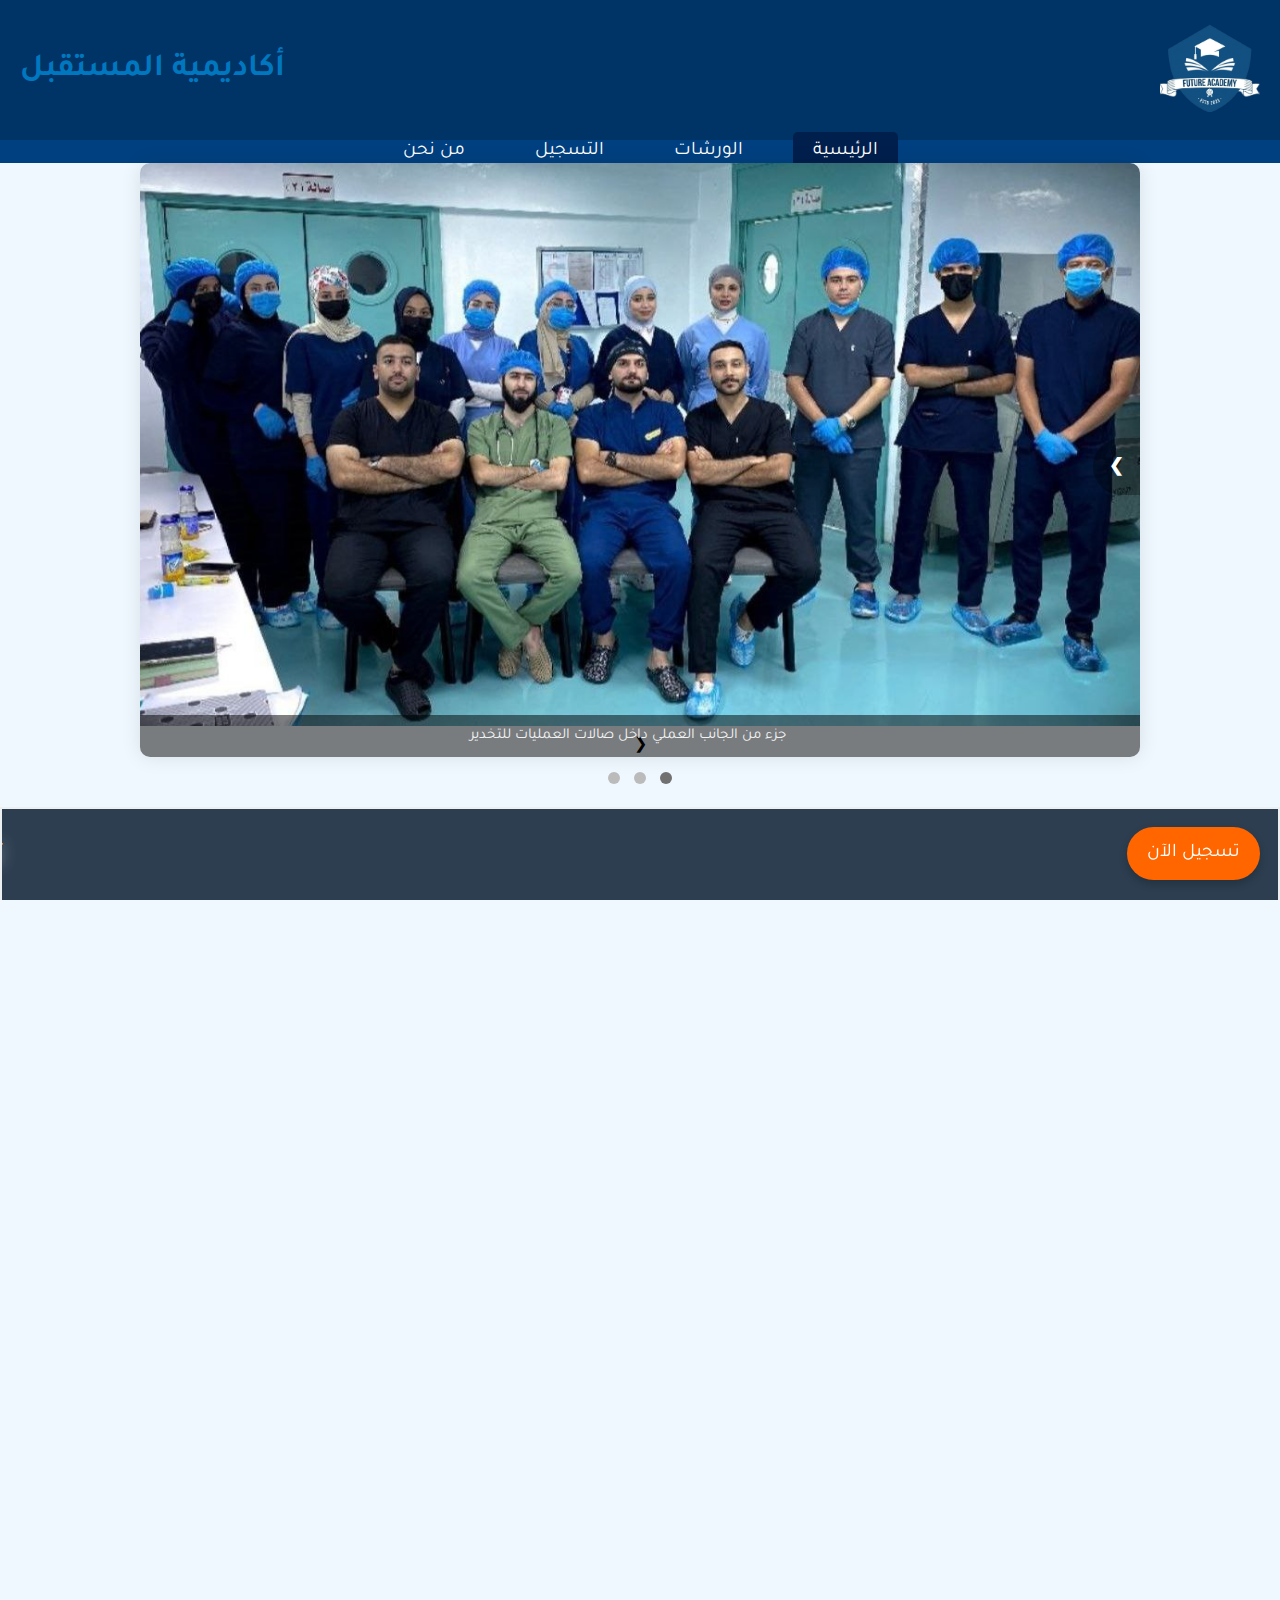
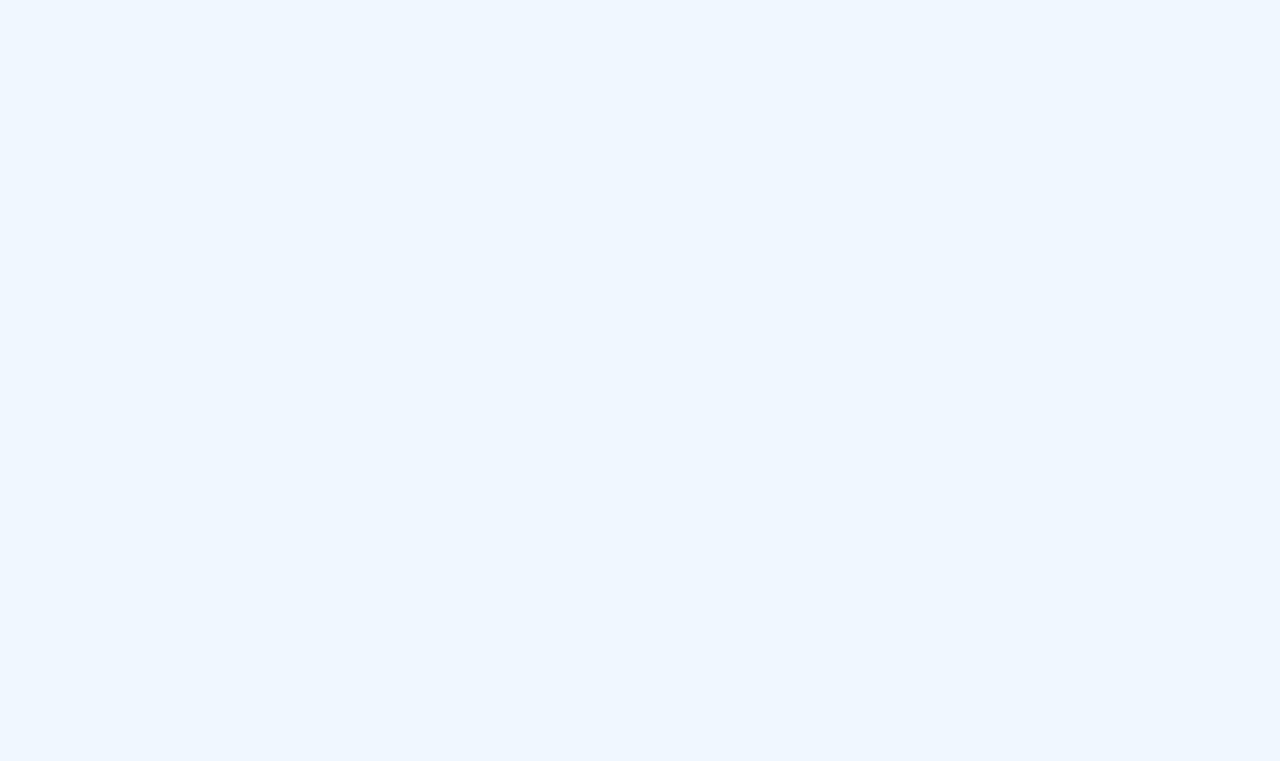
==== index.html @ 9b04c7a3 "Update and rename الرئيسية.html to index.html" ====
<!DOCTYPE html>
<html lang="ar">
<head>
    <meta charset="UTF-8">
    <meta name="viewport" content="width=device-width, initial-scale=1.0">
    <title>الرئيسية - أكاديمية المستقبل</title>
    <link rel="stylesheet" href="styles.css">
    <link href="https://fonts.googleapis.com/css2?family=Tajawal:wght@400;700&display=swap" rel="stylesheet">
</head>
<body>
    <header class="header">
        <div class="logo-container">
            <img src="logo.png" alt="شعار أكاديمية المستقبل" class="logo">
        </div>
        <div class="title-container">
            <h1>أكاديمية المستقبل</h1>
        </div>
    </header>

    <nav class="nav">
        <ul>
            <li><a href="file:///C:/Users/%D8%AD%D9%8A%D8%AF%D8%B1%D8%B1/Desktop/fu/%D8%A7%D9%84%D8%B1%D8%A6%D9%8A%D8%B3%D9%8A%D8%A9.html" class="active">الرئيسية</a></li>
            <li><a href="file:///C:/Users/%D8%AD%D9%8A%D8%AF%D8%B1%D8%B1/Desktop/fu/%D8%A7%D9%84%D9%88%D8%B1%D8%B4%D8%A7%D8%AA.html">الورشات</a></li>
            <li><a href="file:///C:/Users/%D8%AD%D9%8A%D8%AF%D8%B1%D8%B1/Desktop/fu/%D8%A7%D9%84%D8%AA%D8%B3%D8%AC%D9%8A%D9%84.html">التسجيل</a></li>
            <li><a href="file:///C:/Users/%D8%AD%D9%8A%D8%AF%D8%B1%D8%B1/Desktop/fu/%D9%85%D9%86_%D9%86%D8%AD%D9%86.html">من نحن</a></li>
        </ul>
    </nav>

    <main>
        <!-- عرض الشرائح -->
        <div class="fu-slideshow-container">
            <div class="fu-slide fu-fade">
                <img src="image1.jpg" alt="صورة 1">
                <div class="fu-caption"> جزء من الجانب العملي داخل صالات العمليات للتخدير</div>
            </div>
        
            <div class="fu-slide fu-fade">
                <img src="image2.jpg" alt="صورة 2">
                <div class="fu-caption">الجانب النضري للتخدير</div>
            </div>
        
            <div class="fu-slide fu-fade">
                <img src="image3.jpg" alt="صورة 3">
                <div class="fu-caption">جزء من الجانب العملي للأشعة</div>
            </div>
        
            <a class="fu-prev" onclick="fuPlusSlides(-1)">&#10094;</a>
            <a class="fu-next" onclick="fuPlusSlides(1)">&#10095;</a>
        </div>
        
        <div class="fu-dots-container">
            <span class="fu-dot" onclick="fuCurrentSlide(1)"></span>
            <span class="fu-dot" onclick="fuCurrentSlide(2)"></span>
            <span class="fu-dot" onclick="fuCurrentSlide(3)"></span>
        </div>
        <div class="news-ticker">
            <p>آخر الأخبار: أكاديمية المستقبل تعلن عن دورات جديدة في مجال التخدير والاشعة. لا تفوتوا الفرصة!</p>
        </div>

        <!-- قسم النشاطات -->
        <section class="activities">
            <h2>نشاطات الأكاديمية</h2>
            <div class="activity-grid">
                <div class="activity-item">
                    <img src="activity1.jpg" alt="نشاط 1">
                    <p>الجانب العملي لطلاب التخدير</p>
                </div>
                <div class="activity-item">
                    <img src="activity2.jpg" alt="نشاط 2">
                    <p>محاضرة حول الأشعة السينية</p>
                </div>
                <div class="activity-item">
                    <img src="activity3.jpg" alt="نشاط 3">
                    <p>ورشة عمل في الإسعافات الأولية</p>
                </div>
                <div class="activity-item">
                    <img src="activity4.jpg" alt="نشاط 4">
                    <p>تسليم الشهادات للدورات</p>
                </div>
                <div class="activity-item">
                    <img src="activity5.jpg" alt="نشاط 5">
                    <p>الجانب النظري للدورات</p>
                </div>
                <div class="activity-item">
                    <img src="activity6.jpg" alt="نشاط 6">
                    <p>ورشات تطوير المهارات الطبية</p>
                </div>
            </div>
        </section>
    </main>

    <!-- زر التسجيل العائم -->
    <a href="https://forms.gle/YTL8Lm4GUCnbDDei7" class="floating-button">تسجيل الآن</a>

    <footer class="footer">
        <p>تواصل معنا:</p>
        <div class="social-icons">
            <a href="https://www.instagram.com/future_teamftad?utm_source=ig_web_button_share_sheet&igsh=ZDNlZDc0MzIxNw==" target="_blank">
                <img src="instagram.png" alt="Instagram" class="social-icon">
            </a>
            <a href="https://t.me/FA_Support1" target="_blank">
                <img src="telegram.png" alt="Telegram" class="social-icon">
            </a>
            <a href="https://wa.me/9647774483995
            " target="_blank">
                <img src="whatsapp.png" alt="WhatsApp" class="social-icon">
            </a>
            <a href="https://www.facebook.com/profile.php?id=61561963521721" target="_blank">
                <img src="facebook.png" alt="Facebook" class="social-icon">
            </a>
        </div>
        <p>جميع الحقوق محفوظة لأكاديمية المستقبل</p>
    </footer>
    
    <script src="script1.js"></script>
</body>
</html>
---- styles.css ----
/* تنسيق عام */
body {
    margin: 0;
    padding: 0;
    font-family: 'Arial', sans-serif;
    direction: rtl;
    background-color: #f4f4f4;
    text-align: center;
}

/* تنسيق الهيدر */
.header {
    background-color: #003366;
    color: white;
    padding: 20px;
    display: flex;
    justify-content: space-between;
    align-items: center;
}

.logo {
    width: 100px;
}

.title-container h1 {
    margin: 0;
}

/* تنسيق القائمة */
.nav ul {
    list-style: none;
    padding: 0;
    margin: 0;
    background-color: #004080;
    display: flex;
    justify-content: center;
}

.nav ul li {
    margin: 0 15px;
}

.nav ul li a {
    color: white;
    text-decoration: none;
    font-size: 1.2em;
    padding: 10px 20px;
    transition: background-color 0.3s ease;
}

.nav ul li a:hover {
    background-color: #003366;
    border-radius: 5px;
}

/* انميشن يثبت على الصفحة الرئيسية */
.nav ul li a.active {
    background-color: #001f4d;
    border-radius: 5px;
}
/* إعدادات عرض الشرائح */
.slideshow-container {
    max-width: 1000px;
    position: relative;
    margin: auto;
}

.slides {
    display: none;
}

.slides img {
    width: 100%;
    height: auto;
}

.fade {
    animation-name: fade;
    animation-duration: 1.5s;
}

@keyframes fade {
    from { opacity: 0.4 }
    to { opacity: 1 }
}

/* النقاط */
.dot {
    height: 15px;
    width: 15px;
    margin: 0 2px;
    background-color: #bbb;
    border-radius: 50%;
    display: inline-block;
    transition: background-color 0.6s ease;
}

.active {
    background-color: rgb(8, 115, 255); /* لون النقطة النشطة */
}

.dot:hover {
    background-color: #717171;
}

/* تنسيق النشاطات */
.activities {
    margin: 40px 0;
}

.activities h2 {
    margin-bottom: 20px;
    color: #003366;
}

.activity-grid {
    display: grid;
    grid-template-columns: repeat(3, 1fr);
    gap: 20px;
    padding: 0 20px;
}

.activity-item {
    background-color: white;
    border-radius: 10px;
    padding: 10px;
    box-shadow: 0 4px 8px rgba(0, 0, 0, 0.1);
    transition: transform 0.3s ease, box-shadow 0.3s ease;
}

.activity-item:hover {
    transform: translateY(-10px);
    box-shadow: 0 8px 16px rgba(0, 0, 0, 0.2);
}

.activity-item img {
    width: 100%;
    border-radius: 10px;
}

.activity-item p {
    margin: 10px 0 0;
    color: #333;
    font-size: 1em;
}

/* زر التسجيل العائم */
.floating-button {
    position: fixed;
    bottom: 20px;
    right: 20px;
    background-color: #ff6600;
    color: white;
    padding: 15px 20px;
    border-radius: 50px;
    text-decoration: none;
    font-size: 1.2em;
    box-shadow: 0 4px 8px rgba(0, 0, 0, 0.2);
    transition: transform 0.3s ease, background-color 0.3s ease;
}

.floating-button:hover {
    background-color: #e65c00;
    transform: scale(1.1);
}

/* تنسيق الفوتر */
.footer {
    background-color: #003366;
    color: white;
    padding: 10px;
    margin-top: 40px;
}
/* تنسيق عام */
body {
    margin: 0;
    padding: 0;
    font-family: 'Arial', sans-serif;
    direction: rtl;
    background-color: #f4f4f4;
    text-align: center;
}

/* تنسيق الهيدر */
.header {
    background-color: #003366;
    color: white;
    padding: 20px;
    display: flex;
    justify-content: space-between;
    align-items: center;
}

.logo {
    width: 100px;
}

.title-container h1 {
    margin: 0;
}

/* تنسيق القائمة */
.nav ul {
    list-style: none;
    padding: 0;
    margin: 0;
    background-color: #004080;
    display: flex;
    justify-content: center;
}

.nav ul li {
    margin: 0 15px;
}

.nav ul li a {
    color: white;
    text-decoration: none;
    font-size: 1.2em;
    padding: 10px 20px;
    transition: background-color 0.3s ease;
}

.nav ul li a:hover {
    background-color: #003366;
    border-radius: 5px;
}

/* انميشن يثبت على الصفحة الورشات */
.nav ul li a.active {
    background-color: #001f4d;
    border-radius: 5px;
}

/* تنسيق الورشات */
.workshops h2 {
    margin: 40px 0;
    color: #003366;
}

.workshop-grid {
    display: grid;
    grid-template-columns: repeat(2, 1fr);
    gap: 20px;
    padding: 0 20px;
}

.workshop-item {
    background-color: white;
    border-radius: 10px;
    padding: 10px;
    box-shadow: 0 4px 8px rgba(0, 0, 0, 0.1);
    transition: transform 0.3s ease, box-shadow 0.3s ease;
}

.workshop-item:hover {
    transform: translateY(-10px);
    box-shadow: 0 8px 16px rgba(0, 0, 0, 0.2);
}

.workshop-item img {
    width: 100%;
    border-radius: 10px;
}

.main-button {
    margin-top: 10px;
    padding: 10px 20px;
    font-size: 1em;
    background-color: #ff6600;
    color: white;
    border: none;
    border-radius: 5px;
    cursor: pointer;
    transition: background-color 0.3s ease;
}

.main-button:hover {
    background-color: #e65c00;
}

.extra-buttons {
    display: none;
    margin-top: 10px;
}

.extra-buttons button {
    display: block;
    margin: 5px 0;
    padding: 10px;
    background-color: #004080;
    color: white;
    border: none;
    border-radius: 5px;
    cursor: pointer;
    transition: background-color 0.3s ease;
}

.extra-buttons button:hover {
    background-color: #003366;
}

/* زر التسجيل العائم */
.floating-button {
    position: fixed;
    bottom: 20px;
    right: 20px;
    background-color: #ff6600;
    color: white;
    padding: 15px 20px;
    border-radius: 50px;
    text-decoration: none;
    font-size: 1.2em;
    box-shadow: 0 4px 8px rgba(0, 0, 0, 0.2);
    transition: transform 0.3s ease, background-color 0.3s ease;
}

.floating-button:hover {
    background-color: #e65c00;
    transform: scale(1.1);
}

/* تنسيق الفوتر */
.footer {
    background-color: #003366;
    color: white;
    padding: 10px;
    margin-top: 40px;
}
/* تنسيق عام */
body {
    margin: 0;
    padding: 0;
    font-family: 'Arial', sans-serif;
    direction: rtl;
    background-color: #f4f4f4;
    text-align: center;
}

/* تنسيق الهيدر */
.header {
    background-color: #003366;
    color: white;
    padding: 20px;
    display: flex;
    justify-content: space-between;
    align-items: center;
}

.logo {
    width: 100px;
}

.title-container h1 {
    margin: 0;
}

/* تنسيق القائمة */
.nav ul {
    list-style: none;
    padding: 0;
    margin: 0;
    background-color: #004080;
    display: flex;
    justify-content: center;
}

.nav ul li {
    margin: 0 15px;
}

.nav ul li a {
    color: white;
    text-decoration: none;
    font-size: 1.2em;
    padding: 10px 20px;
    transition: background-color 0.3s ease;
}

.nav ul li a:hover {
    background-color: #003366;
    border-radius: 5px;
}

/* انميشن يثبت على الصفحة من نحن */
.nav ul li a.active {
    background-color: #001f4d;
    border-radius: 5px;
}

/* تنسيق قسم "من نحن" */
.about-us {
    margin: 40px auto;
    max-width: 800px;
    background-color: white;
    padding: 20px;
    box-shadow: 0 4px 8px rgba(0, 0, 0, 0.1);
    border-radius: 10px;
}

.about-us p {
    font-size: 1.2em;
    line-height: 1.6;
    margin-bottom: 20px;
}

.academy-logo, .syndicate-logo {
    width: 150px;
    margin: 10px;
}

/* تنسيق قسم التواصل الاجتماعي */
.social-media {
    margin-top: 40px;
}

.social-icons {
    display: flex;
    justify-content: center;
    gap: 20px;
}

.social-icon {
    width: 50px;
    transition: transform 0.3s ease;
}

.social-icon:hover {
    transform: scale(1.2);
}

/* تنسيق الفوتر */
.footer {
    background-color: #003366;
    color: white;
    padding: 10px;
    margin-top: 40px;
}
/* تنسيق عام */
body {
    margin: 0;
    padding: 0;
    font-family: 'Arial', sans-serif;
    direction: rtl;
    background-color: #f4f4f4;
    text-align: center;
}

/* تنسيق الهيدر */
.header {
    background-color: #003366;
    color: white;
    padding: 20px;
    display: flex;
    justify-content: space-between;
    align-items: center;
}

.logo {
    width: 100px;
}

.title-container h1 {
    margin: 0;
}

/* تنسيق القائمة */
.nav ul {
    list-style: none;
    padding: 0;
    margin: 0;
    background-color: #004080;
    display: flex;
    justify-content: center;
}

.nav ul li {
    margin: 0 15px;
}

.nav ul li a {
    color: white;
    text-decoration: none;
    font-size: 1.2em;
    padding: 10px 20px;
    transition: background-color 0.3s ease;
}

.nav ul li a:hover {
    background-color: #003366;
    border-radius: 5px;
}

/* انميشن يثبت على الصفحة التسجيل */
.nav ul li a.active {
    background-color: #001f4d;
    border-radius: 5px;
}

/* تنسيق قسم التسجيل */
.registration {
    margin: 40px auto;
    max-width: 800px;
    background-color: white;
    padding: 20px;
    box-shadow: 0 4px 8px rgba(0, 0, 0, 0.1);
    border-radius: 10px;
}

.registration h2 {
    color: #003366;
}

.image-gallery {
    display: flex;
    justify-content: space-around;
    gap: 20px;
    margin-bottom: 20px;
}

.image-item {
    position: relative;
    width: 30%;
}

.course-image {
    width: 100%;
    border-radius: 10px;
    transition: transform 0.3s ease;
}

.image-item:hover .course-image {
    transform: scale(1.05);
}

.image-details {
    display: none;
    position: absolute;
    top: 0;
    left: 0;
    right: 0;
    bottom: 0;
    background-color: rgba(0, 0, 0, 0.7);
    color: white;
    padding: 10px;
    border-radius: 10px;
    text-align: center;
    font-size: 1.2em;
    transition: opacity 0.3s ease;
    opacity: 0;
}

/* إظهار التفاصيل عند تمرير الماوس */
.image-item:hover .image-details {
    display: block;
    opacity: 1;
}

/* تنسيق زر التسجيل */
.register-button {
    display: inline-block;
    padding: 15px 30px;
    font-size: 1.5em;
    background-color: #ff6600;
    color: white;
    border: none;
    border-radius: 5px;
    text-decoration: none;
    transition: background-color 0.3s ease, transform 0.3s ease;
    margin-top: 20px;
}

.register-button:hover {
    background-color: #e65c00;
    transform: scale(1.1);
}

/* تنسيق قسم التواصل الاجتماعي */
.footer {
    background-color: #003366;
    color: white;
    padding: 10px;
    margin-top: 40px;
}

.social-icons {
    display: flex;
    justify-content: center;
    gap: 20px;
}

.social-icon {
    width: 40px;
    transition: transform 0.3s ease;
}

.social-icon:hover {
    transform: scale(1.2);
}
/* تصميم الشريط الإخباري */
.news-ticker {
    background-color: #2c3e50; /* لون خلفية داكنة */
    color: white;
    overflow: hidden;
    white-space: nowrap;
    box-sizing: border-box;
    border: 2px solid #ecf0f1; /* حدود بلون فاتح */
    padding: 10px 0; /* تباعد داخلي */
    position: relative;
    direction: rtl; /* لتناسب الكتابة من اليمين إلى اليسار */
}

/* تصميم النص المتحرك */
.news-ticker p {
    display: inline-block;
    padding-right: 100%; /* بدء التحريك من اليسار */
    animation: ticker 20s linear infinite; /* حركة مستمرة */
    font-size: 24px; /* حجم الخط */
    color: #f1c40f; /* لون النص الواضح */
    text-shadow: 0 0 15px rgba(255, 255, 255, 0.9); /* تأثير الإشعاع الأبيض */
    font-family: 'Arial', sans-serif; /* خط سهل القراءة */
}

/* حركة النص من اليسار إلى اليمين */
@keyframes ticker {
    0% {
        transform: translateX(-100%); /* بدء من اليسار */
    }
    100% {
        transform: translateX(100%); /* التحرك إلى اليمين */
    }
}

:root {
    --primary-color: #0077be;
    --secondary-color: #00a86b;
    --background-color: #f0f8ff;
    --text-color: #333;
    --error-color: #ff4136;
}

body, html {
    margin: 0;
    padding: 0;
    font-family: 'Tajawal', sans-serif;
    background-color: var(--background-color);
    height: 100%;
    overflow: hidden;
}

.container {
    display: flex;
    justify-content: center;
    align-items: center;
    height: 100vh;
    position: relative;
    z-index: 1;
}

.search-box {
    background-color: rgba(255, 255, 255, 0.9);
    padding: 2rem;
    border-radius: 1rem;
    box-shadow: 0 10px 25px rgba(0, 0, 0, 0.1);
    width: 90%;
    max-width: 500px;
    text-align: center;
}

h1 {
    color: var(--primary-color);
    margin-bottom: 0.5rem;
}

.subtitle {
    color: var(--text-color);
    margin-bottom: 1.5rem;
}

.search-input {
    display: flex;
    margin-bottom: 1rem;
}

input {
    flex-grow: 1;
    padding: 0.75rem;
    border: 2px solid var(--primary-color);
    border-radius: 2rem 0 0 2rem;
    font-size: 1rem;
}

.search-btn {
    background-color: var(--primary-color);
    color: white;
    border: none;
    padding: 0.75rem 1.5rem;
    font-size: 1rem;
    cursor: pointer;
    border-radius: 0 2rem 2rem 0;
    transition: all 0.3s ease;
    display: flex;
    align-items: center;
}

.search-btn:hover {
    background-color: var(--secondary-color);
}

.search-icon {
    width: 20px;
    height: 20px;
    border: 2px solid white;
    border-radius: 50%;
    position: relative;
    margin-right: 10px;
    transition: all 0.3s ease;
}

.search-icon::after {
    content: '';
    position: absolute;
    top: 20px;
    right: -7px;
    width: 2px;
    height: 10px;
    background-color: white;
    transform: rotate(45deg);
    transition: all 0.3s ease;
}

.search-btn:hover .search-icon {
    transform: scale(1.2);
}

.result-box {
    margin-top: 1rem;
    padding: 1rem;
    border-radius: 0.5rem;
    text-align: right;
}

.success {
    background-color: rgba(0, 168, 107, 0.2);
    border: 1px solid var(--secondary-color);
}

.error {
    background-color: rgba(255, 65, 54, 0.2);
    border: 1px solid var(--error-color);
}

.checkmark, .xmark {
    display: inline-block;
    width: 22px;
    height: 22px;
    margin-left: 10px;
}

.checkmark {
    border-radius: 50%;
    stroke-width: 2;
    stroke: var(--secondary-color);
    stroke-miterlimit: 10;
    box-shadow: inset 0 0 0 var(--secondary-color);
    animation: fill-checkmark .4s ease-in-out .4s forwards, scale-checkmark .3s ease-in-out .9s both;
}

.checkmark__check {
    transform-origin: 50% 50%;
    stroke-dasharray: 48;
    stroke-dashoffset: 48;
    animation: stroke-checkmark .3s cubic-bezier(0.65, 0, 0.45, 1) .8s forwards;
}

.xmark {
    border-radius: 50%;
    stroke-width: 2;
    stroke: var(--error-color);
    stroke-miterlimit: 10;
    box-shadow: inset 0 0 0 var(--error-color);
    animation: fill-xmark .4s ease-in-out .4s forwards, scale-xmark .3s ease-in-out .9s both;
}

.xmark__x {
    transform-origin: 50% 50%;
    stroke-dasharray: 48;
    stroke-dashoffset: 48;
    animation: stroke-xmark .3s cubic-bezier(0.65, 0, 0.45, 1) .8s forwards;
}

@keyframes fill-checkmark {
    100% { box-shadow: inset 0 0 0 30px var(--secondary-color); }
}

@keyframes scale-checkmark {
    0%, 100% { transform: none; }
    50% { transform: scale3d(1.1, 1.1, 1); }
}

@keyframes stroke-checkmark {
    100% { stroke-dashoffset: 0; }
}

@keyframes fill-xmark {
    100% { box-shadow: inset 0 0 0 30px var(--error-color); }
}

@keyframes scale-xmark {
    0%, 100% { transform: none; }
    50% { transform: scale3d(1.1, 1.1, 1); }
}

@keyframes stroke-xmark {
    100% { stroke-dashoffset: 0; }
}
body {
    overflow-y: auto; /* السماح بالتمرير العمودي */
}
    .fu-slideshow-container {
        max-width: 1000px;
        position: relative;
        margin: auto;
        box-shadow: 0 0 20px rgba(0,0,0,0.1);
        border-radius: 10px;
        overflow: hidden;
    }
    
    .fu-slide {
        display: none;
    }
    
    .fu-slide img {
        width: 100%;
        height: auto;
    }
    
  .fu-next {
        cursor: pointer;
        position: absolute;
        top: 50%;
        width: auto;
        margin-top: -22px;
        padding: 16px;
        color: white;
        font-weight: bold;
        font-size: 18px;
        transition: 0.6s ease;
        border-radius: 0 200px 200px 0;
        user-select: none;
        background-color: rgba(0,0,0,0.3);
    }
    
    .fu-next {
        right: 0;
        border-radius: 200px 0 0 200px;
    }
    
    .fu-prev:hover, .fu-next:hover {
        background-color: rgba(0,0,0,0.8);
    }
    
    .fu-caption {
        color: #f2f2f2;
        font-size: 15px;
        padding: 12px;
        position: absolute;
        bottom: 0;
        width: 100%;
        text-align: center;
        background-color: rgba(0,0,0,0.5);
    }
    
    .fu-dots-container {
        text-align: center;
        padding: 15px 0;
    }
    
    .fu-dot {
        cursor: pointer;
        height: 12px;
        width: 12px;
        margin: 0 5px;
        background-color: #bbb;
        border-radius: 50%;
        display: inline-block;
        transition: background-color 0.6s ease;
    }
    
    .fu-active, .fu-dot:hover {
        background-color: #717171;
    }
    
    .fu-fade {
        animation-name: fu-fade;
        animation-duration: 1.5s;
    }
    
    @keyframes fu-fade {
        from {opacity: .4}
        to {opacity: 1}
    }
    .subscribe-btn {
        display: inline-block;
        padding: 10px 20px;
        background-color: #4CAF50;
        color: white;
        text-decoration: none;
        border-radius: 5px;
        font-weight: bold;
        margin-top: 10px;
        transition: background-color 0.3s;
    }
    
    .subscribe-btn:hover {
        background-color: #45a049;
    }
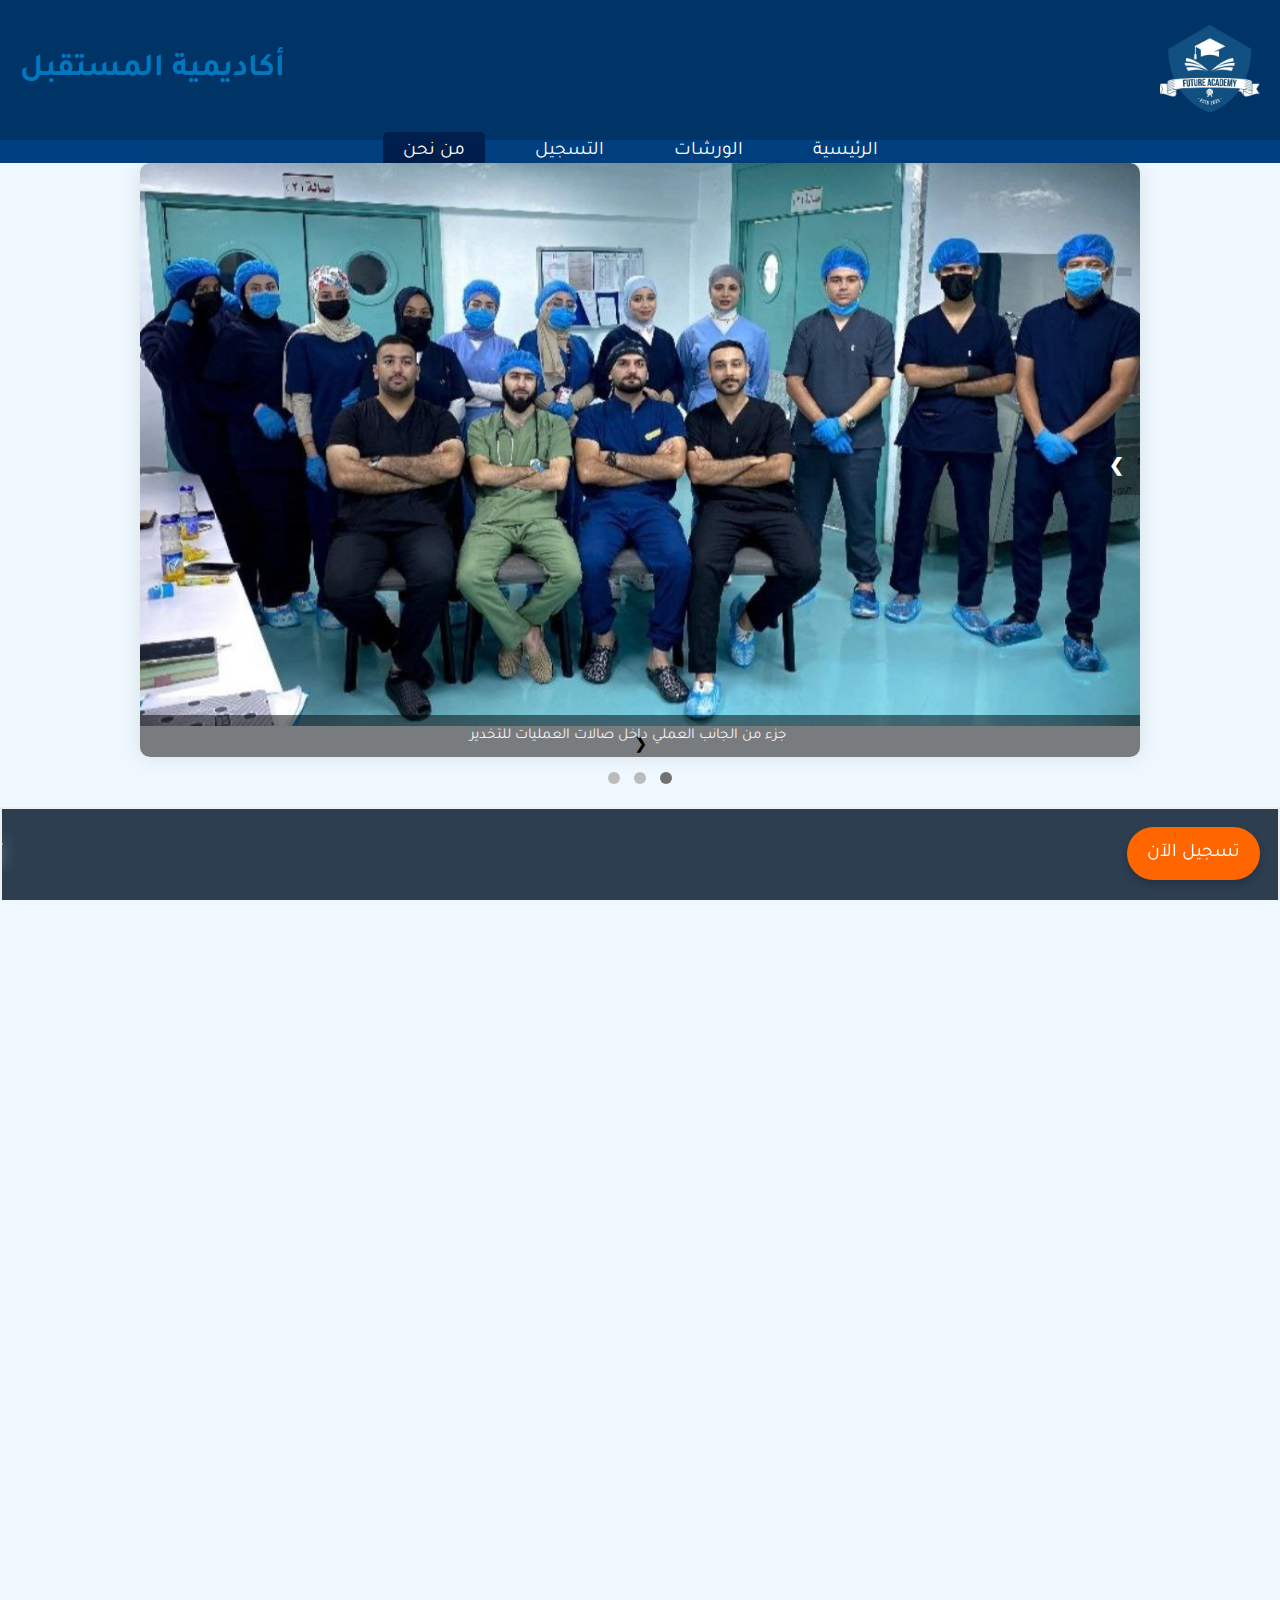
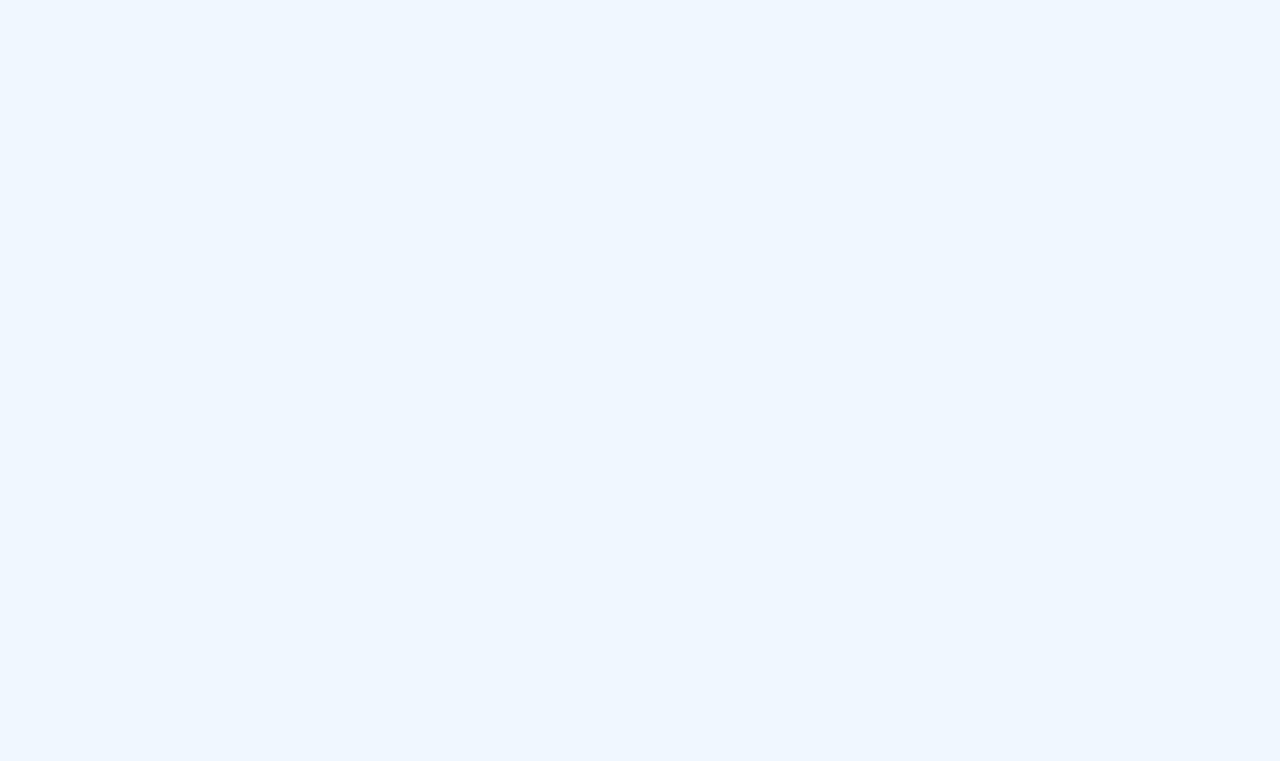
==== commit 69172b72: "Update index.html" ====
--- a/index.html
+++ b/index.html
@@ -18,11 +18,11 @@
     </header>
 
     <nav class="nav">
-        <ul>
-            <li><a href="file:///C:/Users/%D8%AD%D9%8A%D8%AF%D8%B1%D8%B1/Desktop/fu/%D8%A7%D9%84%D8%B1%D8%A6%D9%8A%D8%B3%D9%8A%D8%A9.html" class="active">الرئيسية</a></li>
-            <li><a href="file:///C:/Users/%D8%AD%D9%8A%D8%AF%D8%B1%D8%B1/Desktop/fu/%D8%A7%D9%84%D9%88%D8%B1%D8%B4%D8%A7%D8%AA.html">الورشات</a></li>
-            <li><a href="file:///C:/Users/%D8%AD%D9%8A%D8%AF%D8%B1%D8%B1/Desktop/fu/%D8%A7%D9%84%D8%AA%D8%B3%D8%AC%D9%8A%D9%84.html">التسجيل</a></li>
-            <li><a href="file:///C:/Users/%D8%AD%D9%8A%D8%AF%D8%B1%D8%B1/Desktop/fu/%D9%85%D9%86_%D9%86%D8%AD%D9%86.html">من نحن</a></li>
+       <ul>
+            <li><a href="https://futures0.com/">الرئيسية</a></li>
+            <li><a href="https://futures0.com/الورشات">الورشات</a></li>
+            <li><a href="https://futures0.com/التسجيل">التسجيل</a></li>
+            <li><a href="https://futures0.com/من_نحن" class="active">من نحن</a></li>
         </ul>
     </nav>
 
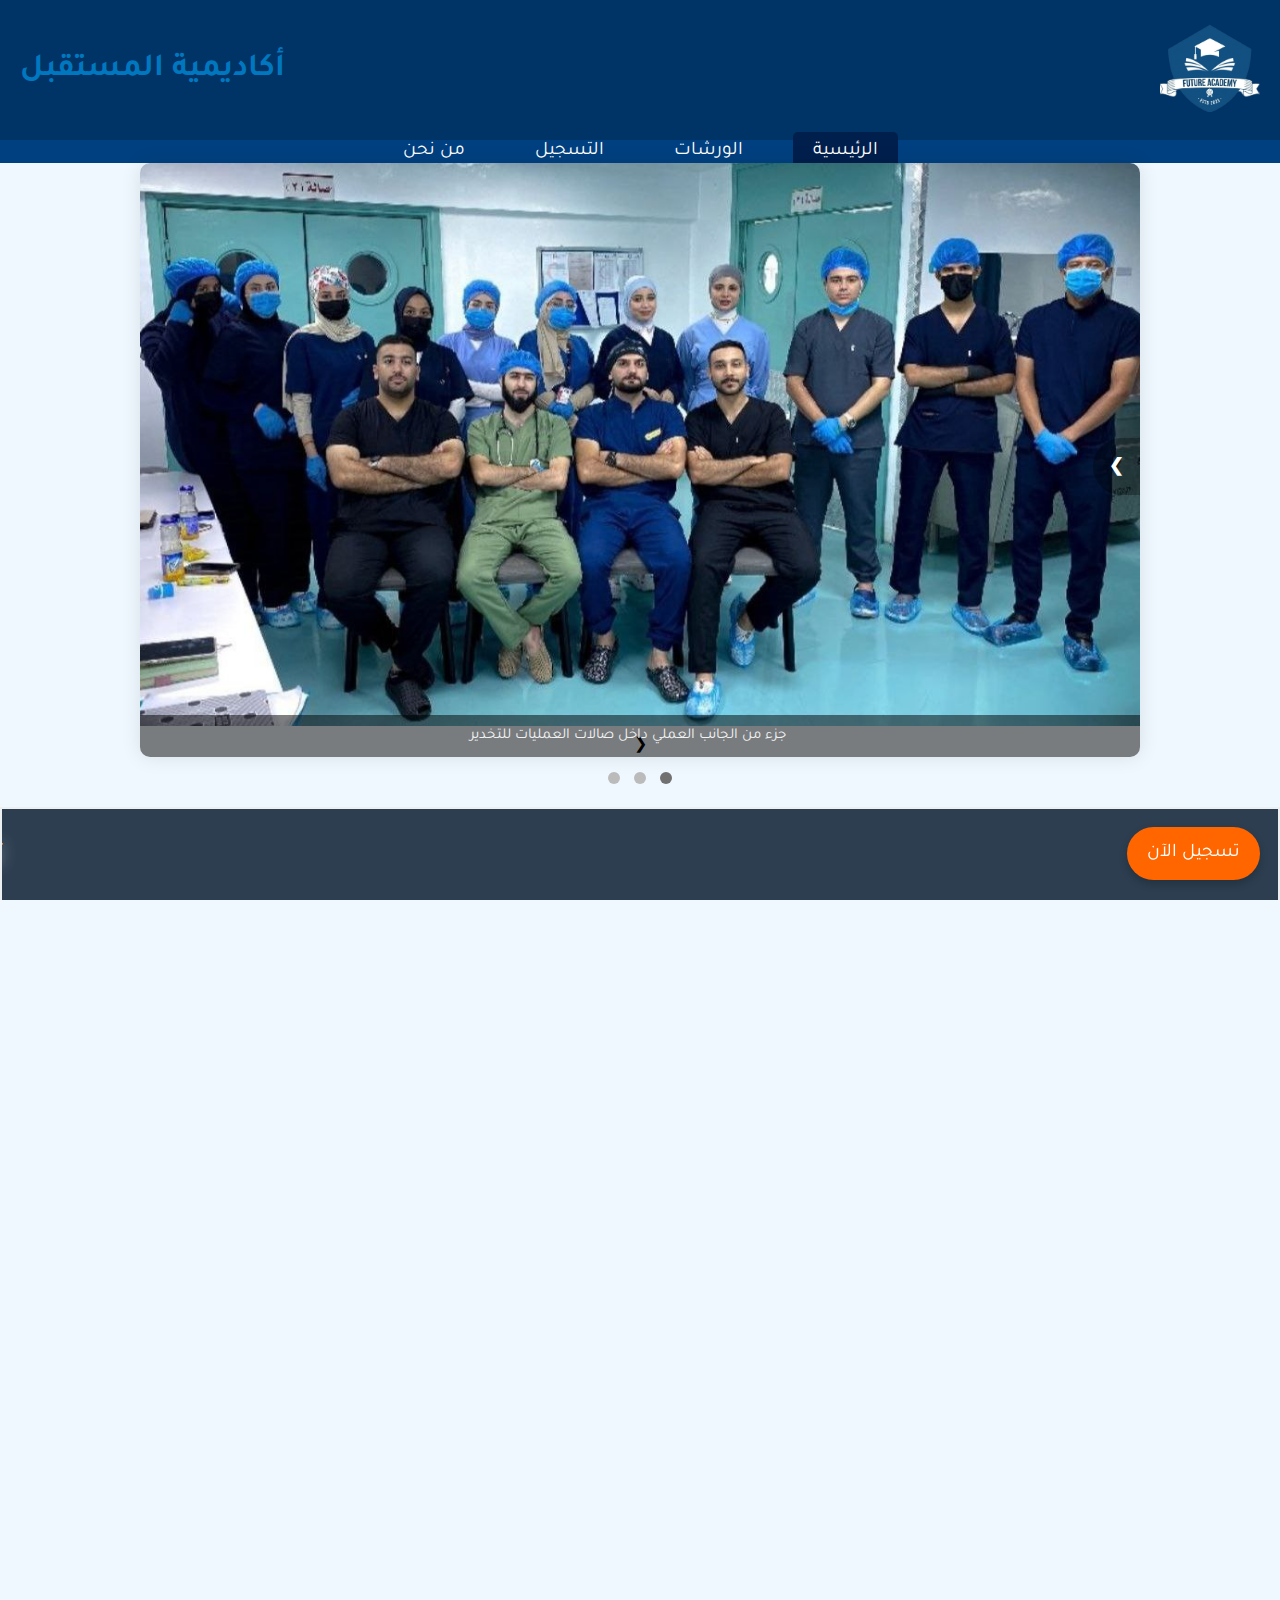
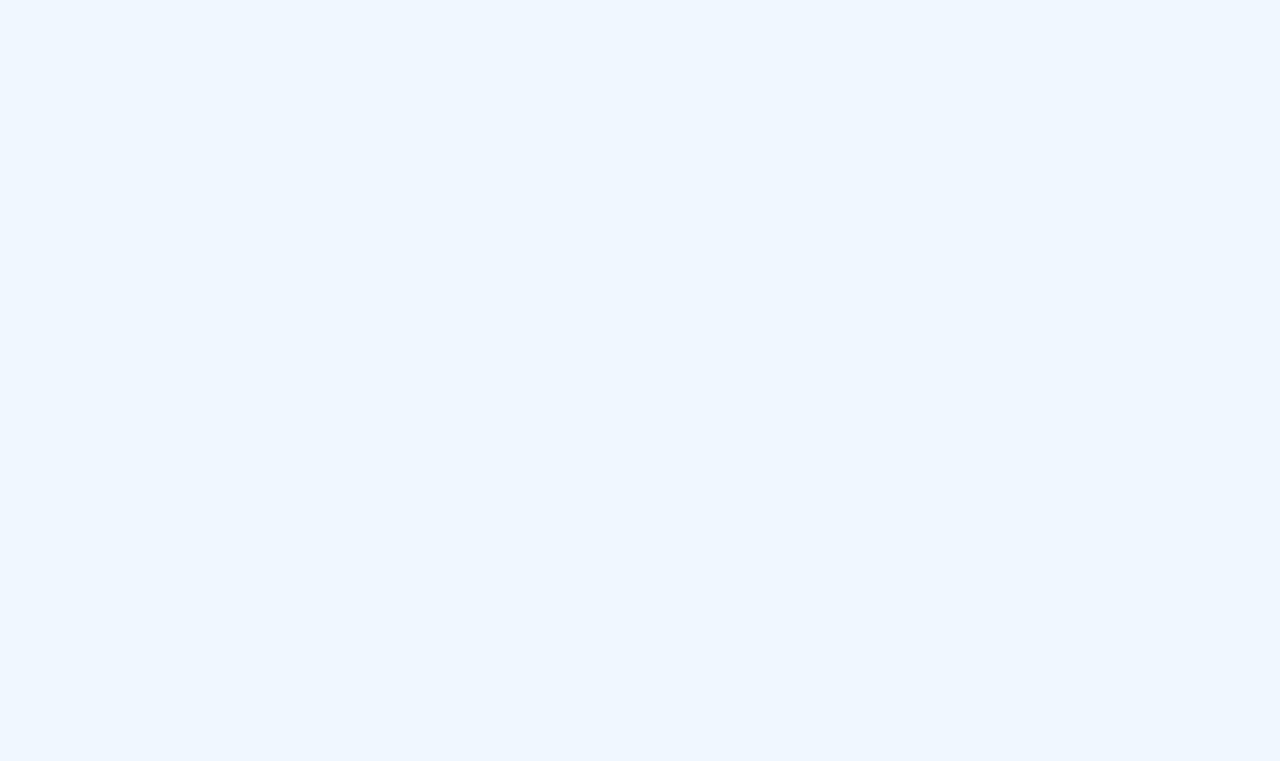
==== commit b8716f08: "Update index.html" ====
--- a/index.html
+++ b/index.html
@@ -19,10 +19,10 @@
 
     <nav class="nav">
        <ul>
-            <li><a href="https://futures0.com/">الرئيسية</a></li>
+            <li><a href="https://futures0.com/" class="active">الرئيسية</a></li>
             <li><a href="https://futures0.com/الورشات">الورشات</a></li>
             <li><a href="https://futures0.com/التسجيل">التسجيل</a></li>
-            <li><a href="https://futures0.com/من_نحن" class="active">من نحن</a></li>
+            <li><a href="https://futures0.com/من_نحن">من نحن</a></li>
         </ul>
     </nav>
 
